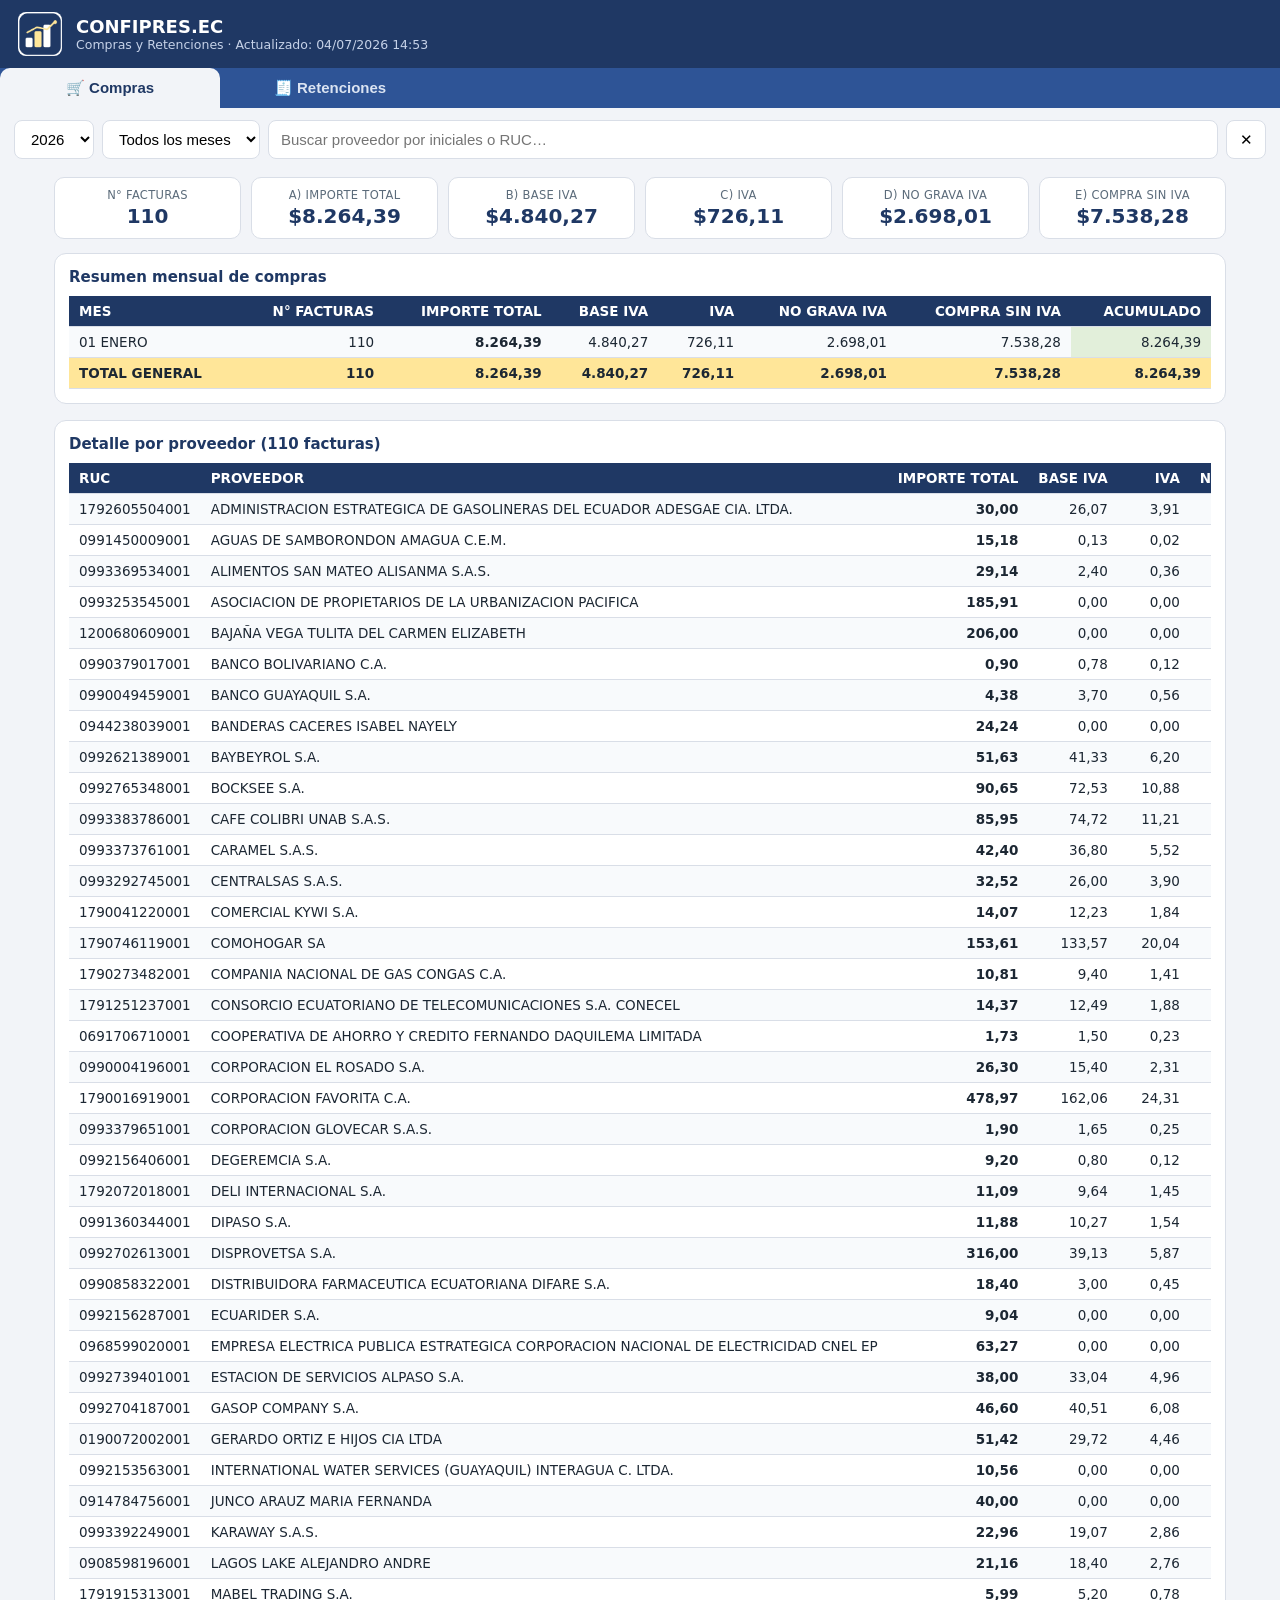
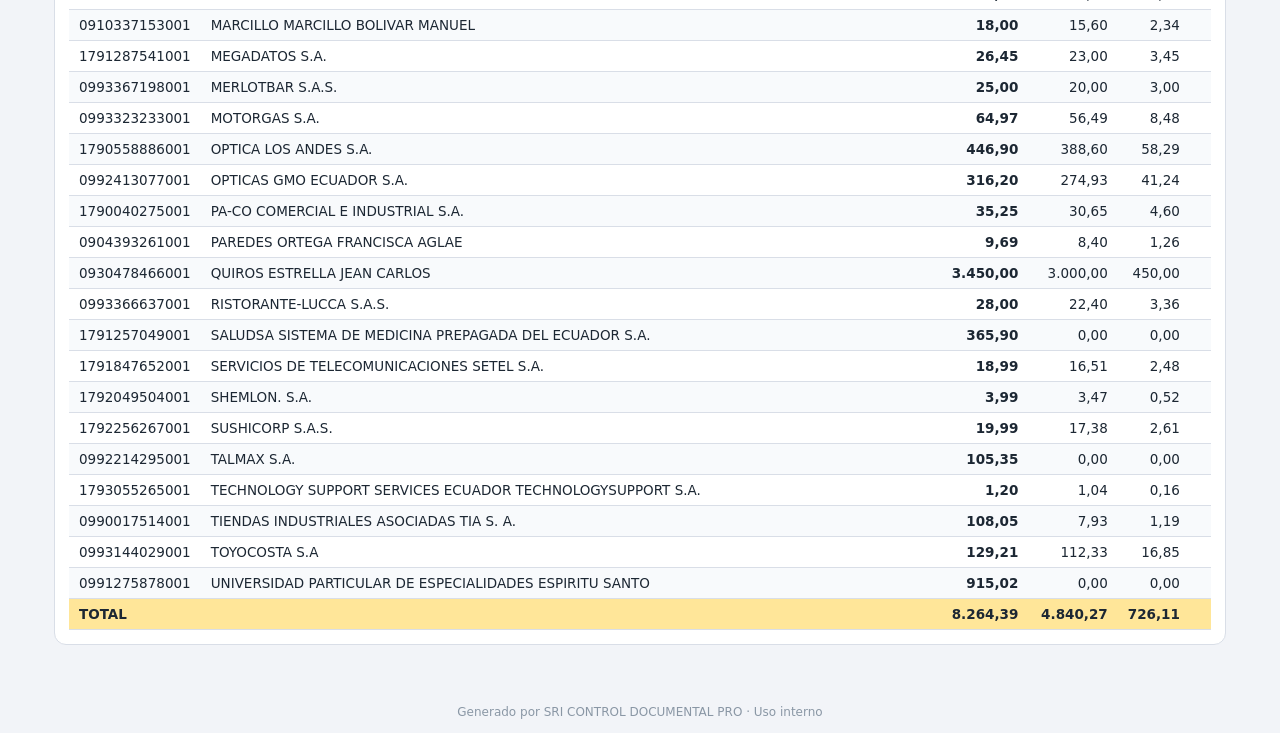
==== dashboard.html @ 3d4f5517 "Add files via upload" ====
<!DOCTYPE html>
<html lang="es">
<head>
<meta charset="utf-8">
<meta name="viewport" content="width=device-width, initial-scale=1">
<meta name="robots" content="noindex, nofollow">
<title>CONFIPRES.EC · Dashboard SRI</title>
<link rel="stylesheet" href="styles.css">
<link rel="icon" href="logo.png">
</head>
<body>

<header>
  <img src="logo.png" alt="logo" id="logo">
  <div>
    <h1>CONFIPRES.EC</h1>
    <div class="sub">Compras y Retenciones · <span id="generado"></span></div>
  </div>
</header>

<nav class="tabs">
  <button class="tab activa" data-vista="compras">🛒 Compras</button>
  <button class="tab" data-vista="retenciones">🧾 Retenciones</button>
</nav>

<section class="filtros">
  <select id="fAnio"></select>
  <select id="fMes"><option value="">Todos los meses</option></select>
  <input type="search" id="fBusca"
         placeholder="Buscar proveedor por iniciales o RUC…">
  <button id="btnLimpiar" title="Limpiar filtros">✕</button>
</section>

<main>
  <section id="kpis" class="kpis"></section>

  <div class="card" id="cardMensual">
    <h2 id="tituloMensual">Resumen mensual</h2>
    <div class="scroll"><table id="tbMensual"></table></div>
  </div>

  <div class="card">
    <h2 id="tituloDetalle">Detalle por proveedor</h2>
    <div class="scroll"><table id="tbDetalle"></table></div>
  </div>
</main>

<footer>Generado por SRI CONTROL DOCUMENTAL PRO · Uso interno</footer>

<script src="script.js"></script>
</body>
</html>
---- styles.css ----
:root{
  --azul:#1F3864; --azul2:#2E5496; --gris:#f2f4f8; --linea:#d9dee7;
  --amarillo:#FFE699; --verde:#E2EFDA; --texto:#1c2733; --rojo:#b3392f;
}
*{box-sizing:border-box;margin:0;padding:0}
body{font-family:"Segoe UI",system-ui,-apple-system,sans-serif;
     background:var(--gris);color:var(--texto);font-size:15px}
header{background:var(--azul);color:#fff;display:flex;align-items:center;
       gap:14px;padding:12px 18px}
#logo{width:44px;height:44px;border-radius:8px;background:#fff;object-fit:contain}
header h1{font-size:18px;font-weight:600}
header .sub{font-size:12.5px;color:#c6d2e8}
.tabs{display:flex;background:var(--azul2)}
.tab{flex:1;max-width:220px;padding:11px;border:none;background:transparent;
     color:#dbe4f2;font-size:15px;font-weight:600;cursor:pointer}
.tab.activa{background:var(--gris);color:var(--azul);border-radius:10px 10px 0 0}
.filtros{display:flex;gap:8px;padding:12px 14px;flex-wrap:wrap;
         background:var(--gris)}
.filtros select,.filtros input{padding:9px 12px;border:1px solid var(--linea);
  border-radius:8px;font-size:15px;background:#fff}
.filtros input{flex:1;min-width:220px}
#btnLimpiar{border:1px solid var(--linea);background:#fff;border-radius:8px;
  width:40px;cursor:pointer;font-size:15px}
main{padding:0 14px 30px;max-width:1200px;margin:0 auto}
.kpis{display:grid;grid-template-columns:repeat(auto-fit,minmax(150px,1fr));
      gap:10px;margin:6px 0 14px}
.kpi{background:#fff;border:1px solid var(--linea);border-radius:10px;
     padding:10px 12px;text-align:center}
.kpi .lbl{font-size:11.5px;color:#5b6b7a;text-transform:uppercase;
          letter-spacing:.3px}
.kpi .num{font-size:20px;font-weight:700;color:var(--azul);margin-top:2px}
.card{background:#fff;border:1px solid var(--linea);border-radius:12px;
      padding:14px;margin-bottom:16px}
.card h2{font-size:15px;color:var(--azul);margin-bottom:10px}
.scroll{overflow-x:auto}
table{border-collapse:collapse;width:100%;font-size:13.5px;white-space:nowrap}
th,td{padding:7px 10px;border-bottom:1px solid var(--linea);text-align:left}
th{background:var(--azul);color:#fff;position:sticky;top:0}
td.num,th.num{text-align:right;font-variant-numeric:tabular-nums}
tr:nth-child(even) td{background:#f8fafc}
tr.total td{background:var(--amarillo);font-weight:700}
td.acum{background:var(--verde)!important}
tr.rev td{color:var(--rojo);font-weight:600}
footer{text-align:center;color:#8a97a5;font-size:12px;padding:14px}
@media(max-width:700px){
  body{font-size:14px} .kpi .num{font-size:17px}
  th,td{padding:6px 7px}
}
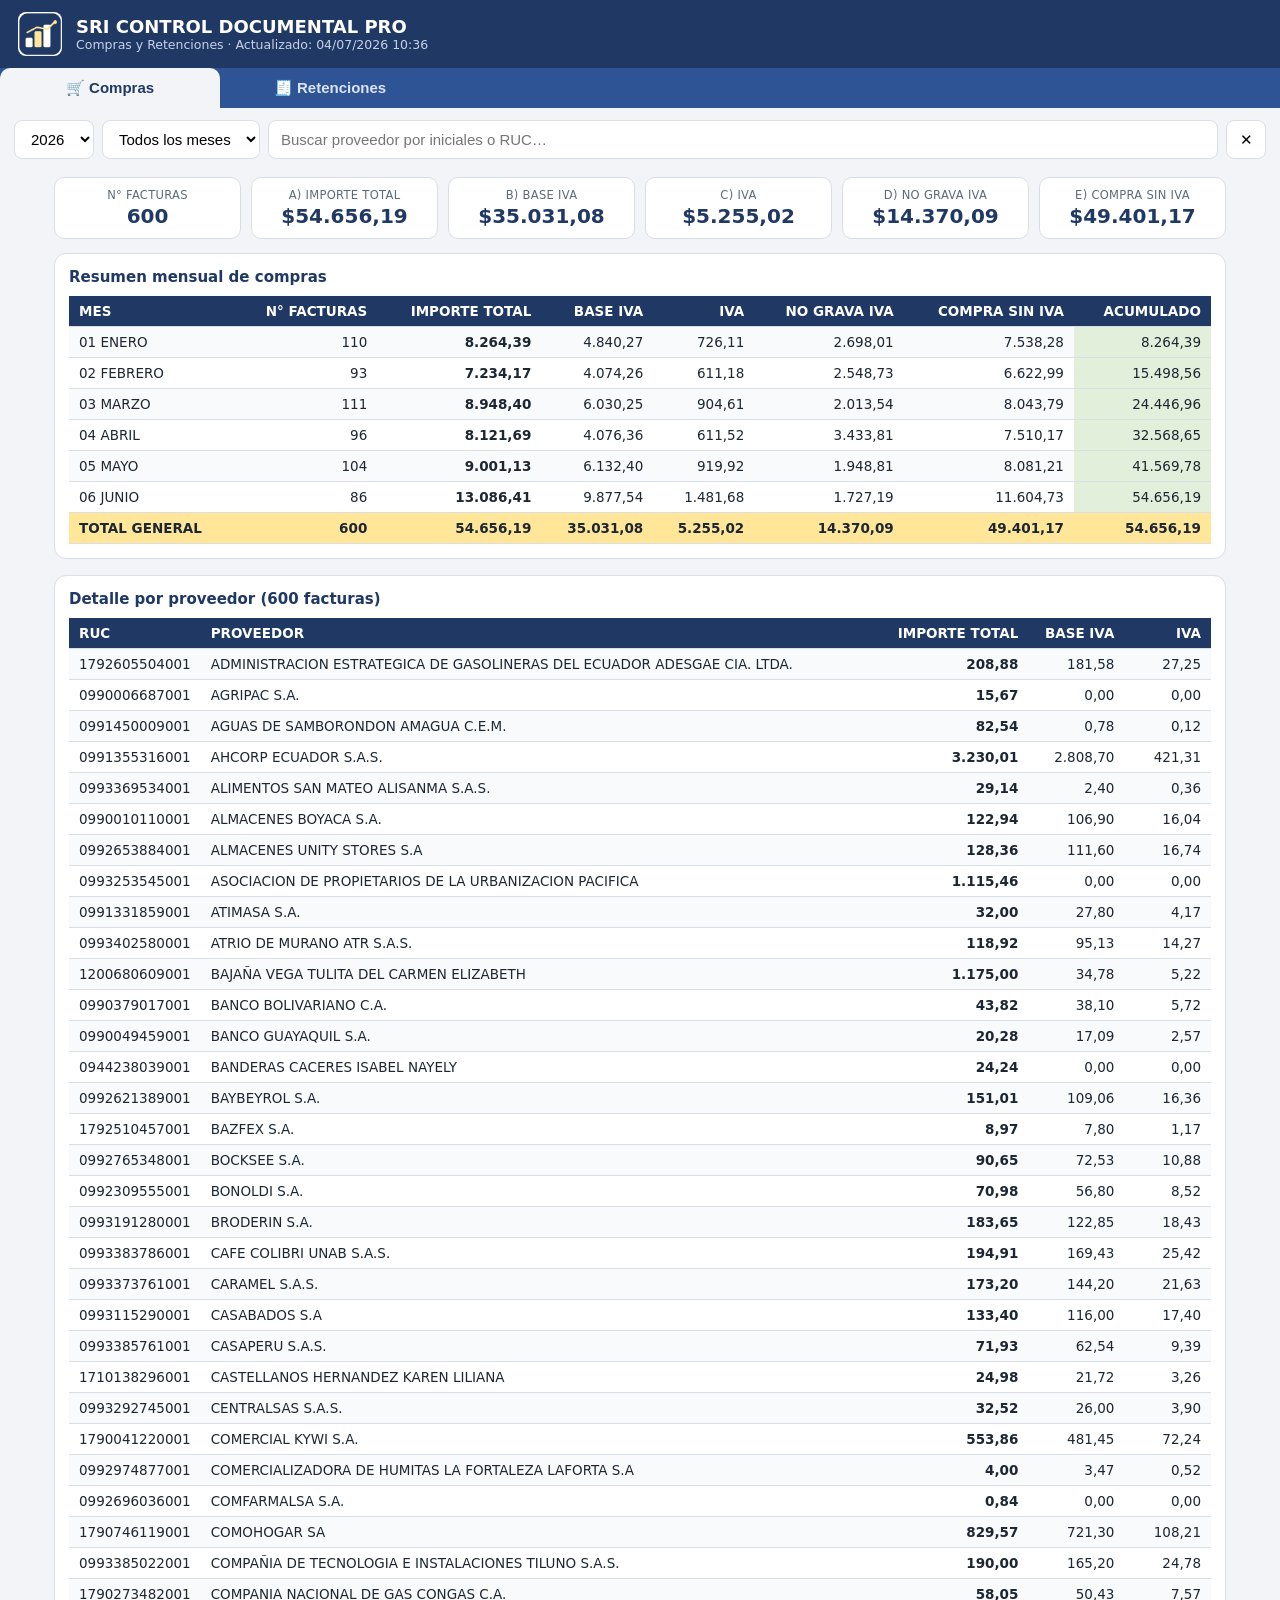
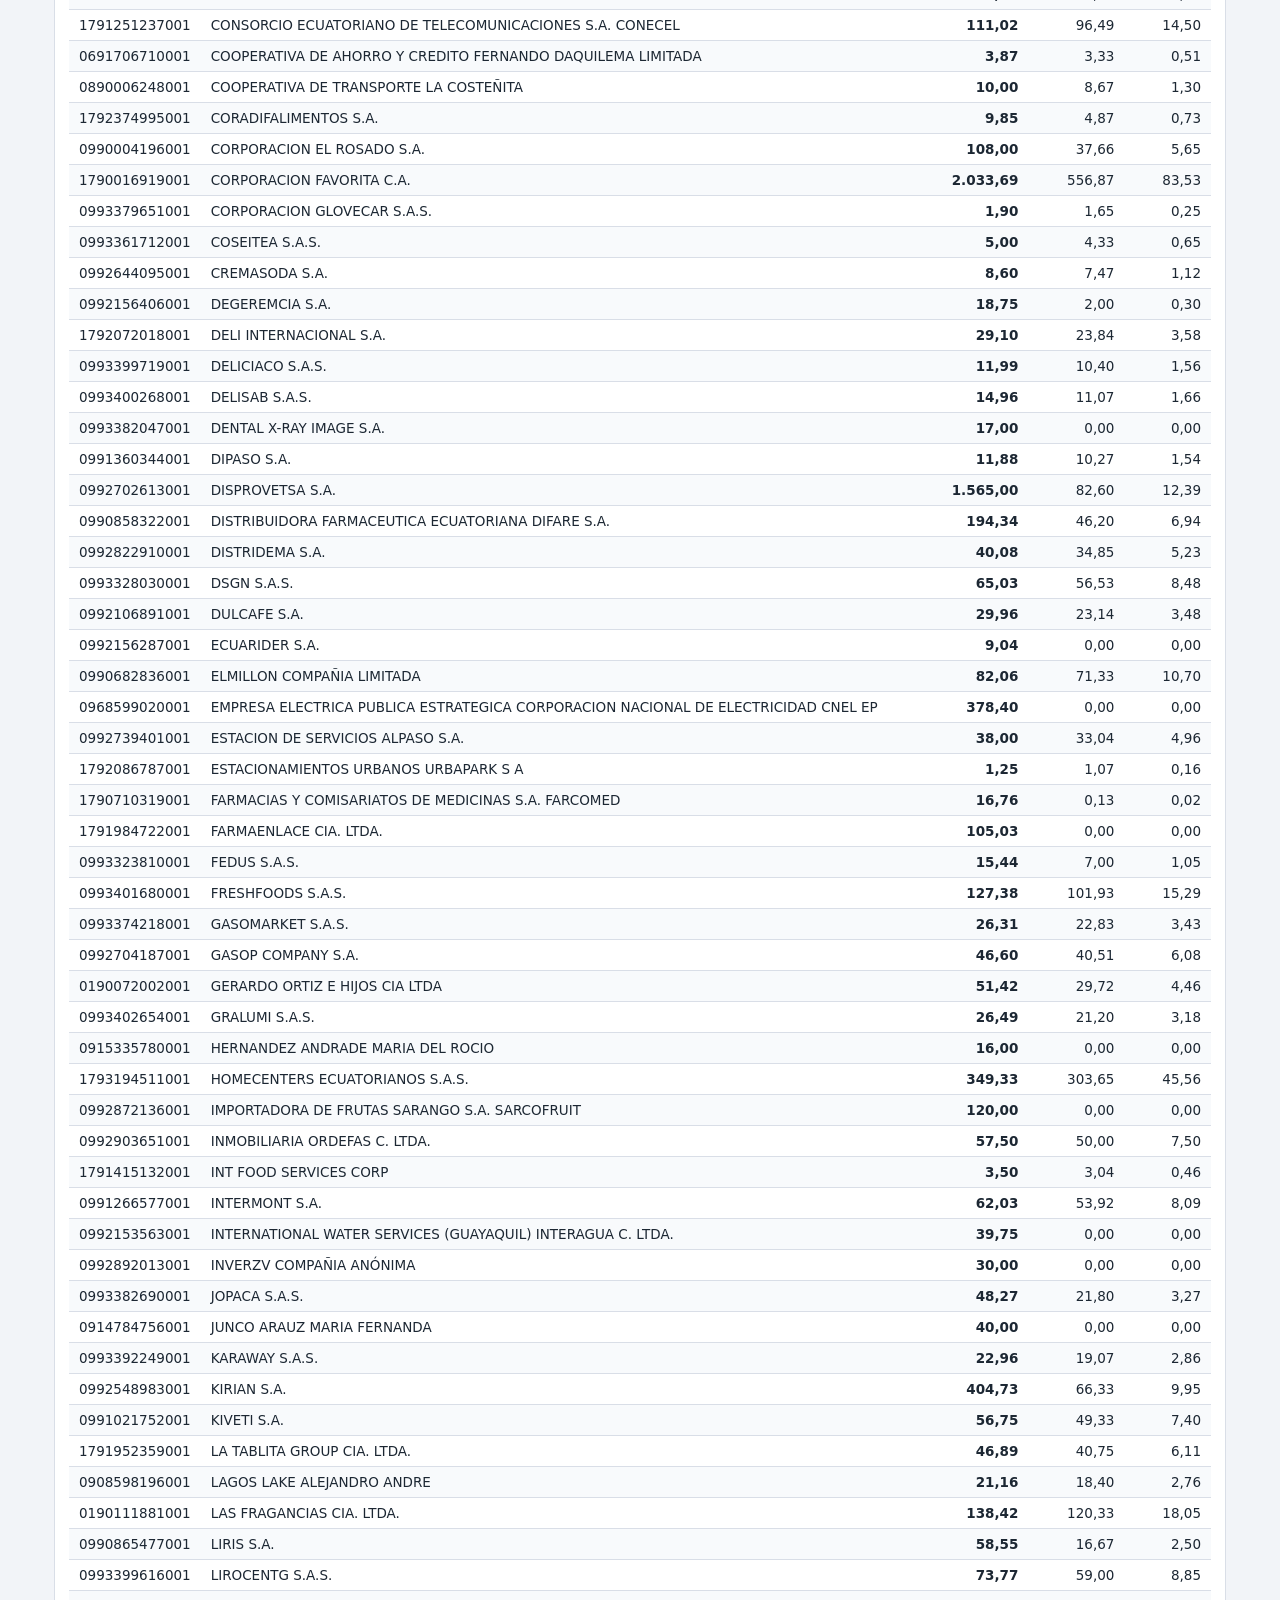
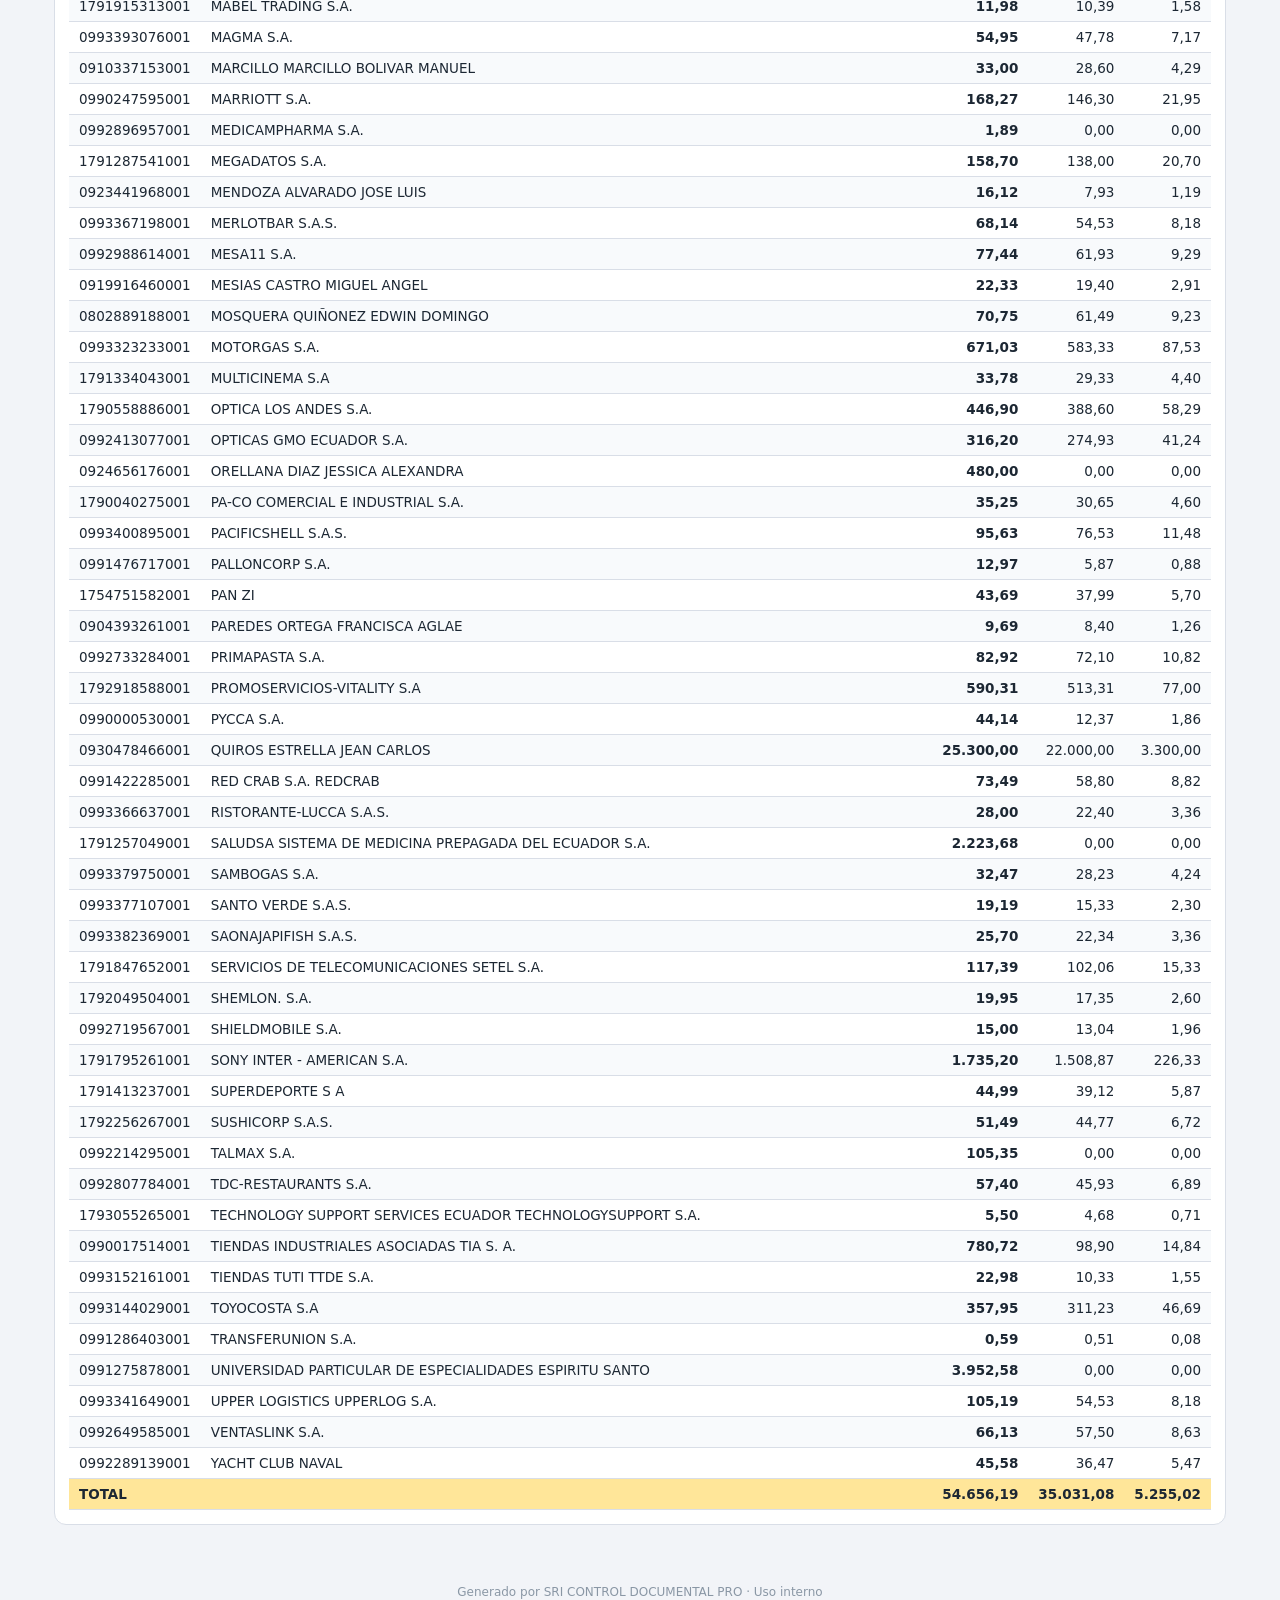
==== commit 6fd9c53a: "Dashboard SRI: dashboard.html (04/07/2026 10:44)" ====
--- a/dashboard.html
+++ b/dashboard.html
@@ -1,52 +1,52 @@
-<!DOCTYPE html>
-<html lang="es">
-<head>
-<meta charset="utf-8">
-<meta name="viewport" content="width=device-width, initial-scale=1">
-<meta name="robots" content="noindex, nofollow">
-<title>CONFIPRES.EC · Dashboard SRI</title>
-<link rel="stylesheet" href="styles.css">
-<link rel="icon" href="logo.png">
-</head>
-<body>
-
-<header>
-  <img src="logo.png" alt="logo" id="logo">
-  <div>
-    <h1>CONFIPRES.EC</h1>
-    <div class="sub">Compras y Retenciones · <span id="generado"></span></div>
-  </div>
-</header>
-
-<nav class="tabs">
-  <button class="tab activa" data-vista="compras">🛒 Compras</button>
-  <button class="tab" data-vista="retenciones">🧾 Retenciones</button>
-</nav>
-
-<section class="filtros">
-  <select id="fAnio"></select>
-  <select id="fMes"><option value="">Todos los meses</option></select>
-  <input type="search" id="fBusca"
-         placeholder="Buscar proveedor por iniciales o RUC…">
-  <button id="btnLimpiar" title="Limpiar filtros">✕</button>
-</section>
-
-<main>
-  <section id="kpis" class="kpis"></section>
-
-  <div class="card" id="cardMensual">
-    <h2 id="tituloMensual">Resumen mensual</h2>
-    <div class="scroll"><table id="tbMensual"></table></div>
-  </div>
-
-  <div class="card">
-    <h2 id="tituloDetalle">Detalle por proveedor</h2>
-    <div class="scroll"><table id="tbDetalle"></table></div>
-  </div>
-</main>
-
-<footer>Generado por SRI CONTROL DOCUMENTAL PRO · Uso interno</footer>
-
-<script src="script.js"></script>
-</body>
-</html>
+<!DOCTYPE html>
+<html lang="es">
+<head>
+<meta charset="utf-8">
+<meta name="viewport" content="width=device-width, initial-scale=1">
+<meta name="robots" content="noindex, nofollow">
+<title>SRI CONTROL DOCUMENTAL PRO · Dashboard SRI</title>
+<link rel="stylesheet" href="styles.css">
+<link rel="icon" href="logo.png">
+</head>
+<body>
+
+<header>
+  <img src="logo.png" alt="logo" id="logo">
+  <div>
+    <h1>SRI CONTROL DOCUMENTAL PRO</h1>
+    <div class="sub">Compras y Retenciones · <span id="generado"></span></div>
+  </div>
+</header>
+
+<nav class="tabs">
+  <button class="tab activa" data-vista="compras">🛒 Compras</button>
+  <button class="tab" data-vista="retenciones">🧾 Retenciones</button>
+</nav>
+
+<section class="filtros">
+  <select id="fAnio"></select>
+  <select id="fMes"><option value="">Todos los meses</option></select>
+  <input type="search" id="fBusca"
+         placeholder="Buscar proveedor por iniciales o RUC…">
+  <button id="btnLimpiar" title="Limpiar filtros">✕</button>
+</section>
+
+<main>
+  <section id="kpis" class="kpis"></section>
+
+  <div class="card" id="cardMensual">
+    <h2 id="tituloMensual">Resumen mensual</h2>
+    <div class="scroll"><table id="tbMensual"></table></div>
+  </div>
+
+  <div class="card">
+    <h2 id="tituloDetalle">Detalle por proveedor</h2>
+    <div class="scroll"><table id="tbDetalle"></table></div>
+  </div>
+</main>
+
+<footer>Generado por SRI CONTROL DOCUMENTAL PRO · Uso interno</footer>
+
+<script src="script.js"></script>
+</body>
+</html>
--- a/styles.css
+++ b/styles.css
@@ -1,48 +1,48 @@
-:root{
-  --azul:#1F3864; --azul2:#2E5496; --gris:#f2f4f8; --linea:#d9dee7;
-  --amarillo:#FFE699; --verde:#E2EFDA; --texto:#1c2733; --rojo:#b3392f;
-}
-*{box-sizing:border-box;margin:0;padding:0}
-body{font-family:"Segoe UI",system-ui,-apple-system,sans-serif;
-     background:var(--gris);color:var(--texto);font-size:15px}
-header{background:var(--azul);color:#fff;display:flex;align-items:center;
-       gap:14px;padding:12px 18px}
-#logo{width:44px;height:44px;border-radius:8px;background:#fff;object-fit:contain}
-header h1{font-size:18px;font-weight:600}
-header .sub{font-size:12.5px;color:#c6d2e8}
-.tabs{display:flex;background:var(--azul2)}
-.tab{flex:1;max-width:220px;padding:11px;border:none;background:transparent;
-     color:#dbe4f2;font-size:15px;font-weight:600;cursor:pointer}
-.tab.activa{background:var(--gris);color:var(--azul);border-radius:10px 10px 0 0}
-.filtros{display:flex;gap:8px;padding:12px 14px;flex-wrap:wrap;
-         background:var(--gris)}
-.filtros select,.filtros input{padding:9px 12px;border:1px solid var(--linea);
-  border-radius:8px;font-size:15px;background:#fff}
-.filtros input{flex:1;min-width:220px}
-#btnLimpiar{border:1px solid var(--linea);background:#fff;border-radius:8px;
-  width:40px;cursor:pointer;font-size:15px}
-main{padding:0 14px 30px;max-width:1200px;margin:0 auto}
-.kpis{display:grid;grid-template-columns:repeat(auto-fit,minmax(150px,1fr));
-      gap:10px;margin:6px 0 14px}
-.kpi{background:#fff;border:1px solid var(--linea);border-radius:10px;
-     padding:10px 12px;text-align:center}
-.kpi .lbl{font-size:11.5px;color:#5b6b7a;text-transform:uppercase;
-          letter-spacing:.3px}
-.kpi .num{font-size:20px;font-weight:700;color:var(--azul);margin-top:2px}
-.card{background:#fff;border:1px solid var(--linea);border-radius:12px;
-      padding:14px;margin-bottom:16px}
-.card h2{font-size:15px;color:var(--azul);margin-bottom:10px}
-.scroll{overflow-x:auto}
-table{border-collapse:collapse;width:100%;font-size:13.5px;white-space:nowrap}
-th,td{padding:7px 10px;border-bottom:1px solid var(--linea);text-align:left}
-th{background:var(--azul);color:#fff;position:sticky;top:0}
-td.num,th.num{text-align:right;font-variant-numeric:tabular-nums}
-tr:nth-child(even) td{background:#f8fafc}
-tr.total td{background:var(--amarillo);font-weight:700}
-td.acum{background:var(--verde)!important}
-tr.rev td{color:var(--rojo);font-weight:600}
-footer{text-align:center;color:#8a97a5;font-size:12px;padding:14px}
-@media(max-width:700px){
-  body{font-size:14px} .kpi .num{font-size:17px}
-  th,td{padding:6px 7px}
-}
+:root{
+  --azul:#1F3864; --azul2:#2E5496; --gris:#f2f4f8; --linea:#d9dee7;
+  --amarillo:#FFE699; --verde:#E2EFDA; --texto:#1c2733; --rojo:#b3392f;
+}
+*{box-sizing:border-box;margin:0;padding:0}
+body{font-family:"Segoe UI",system-ui,-apple-system,sans-serif;
+     background:var(--gris);color:var(--texto);font-size:15px}
+header{background:var(--azul);color:#fff;display:flex;align-items:center;
+       gap:14px;padding:12px 18px}
+#logo{width:44px;height:44px;border-radius:8px;background:#fff;object-fit:contain}
+header h1{font-size:18px;font-weight:600}
+header .sub{font-size:12.5px;color:#c6d2e8}
+.tabs{display:flex;background:var(--azul2)}
+.tab{flex:1;max-width:220px;padding:11px;border:none;background:transparent;
+     color:#dbe4f2;font-size:15px;font-weight:600;cursor:pointer}
+.tab.activa{background:var(--gris);color:var(--azul);border-radius:10px 10px 0 0}
+.filtros{display:flex;gap:8px;padding:12px 14px;flex-wrap:wrap;
+         background:var(--gris)}
+.filtros select,.filtros input{padding:9px 12px;border:1px solid var(--linea);
+  border-radius:8px;font-size:15px;background:#fff}
+.filtros input{flex:1;min-width:220px}
+#btnLimpiar{border:1px solid var(--linea);background:#fff;border-radius:8px;
+  width:40px;cursor:pointer;font-size:15px}
+main{padding:0 14px 30px;max-width:1200px;margin:0 auto}
+.kpis{display:grid;grid-template-columns:repeat(auto-fit,minmax(150px,1fr));
+      gap:10px;margin:6px 0 14px}
+.kpi{background:#fff;border:1px solid var(--linea);border-radius:10px;
+     padding:10px 12px;text-align:center}
+.kpi .lbl{font-size:11.5px;color:#5b6b7a;text-transform:uppercase;
+          letter-spacing:.3px}
+.kpi .num{font-size:20px;font-weight:700;color:var(--azul);margin-top:2px}
+.card{background:#fff;border:1px solid var(--linea);border-radius:12px;
+      padding:14px;margin-bottom:16px}
+.card h2{font-size:15px;color:var(--azul);margin-bottom:10px}
+.scroll{overflow-x:auto}
+table{border-collapse:collapse;width:100%;font-size:13.5px;white-space:nowrap}
+th,td{padding:7px 10px;border-bottom:1px solid var(--linea);text-align:left}
+th{background:var(--azul);color:#fff;position:sticky;top:0}
+td.num,th.num{text-align:right;font-variant-numeric:tabular-nums}
+tr:nth-child(even) td{background:#f8fafc}
+tr.total td{background:var(--amarillo);font-weight:700}
+td.acum{background:var(--verde)!important}
+tr.rev td{color:var(--rojo);font-weight:600}
+footer{text-align:center;color:#8a97a5;font-size:12px;padding:14px}
+@media(max-width:700px){
+  body{font-size:14px} .kpi .num{font-size:17px}
+  th,td{padding:6px 7px}
+}
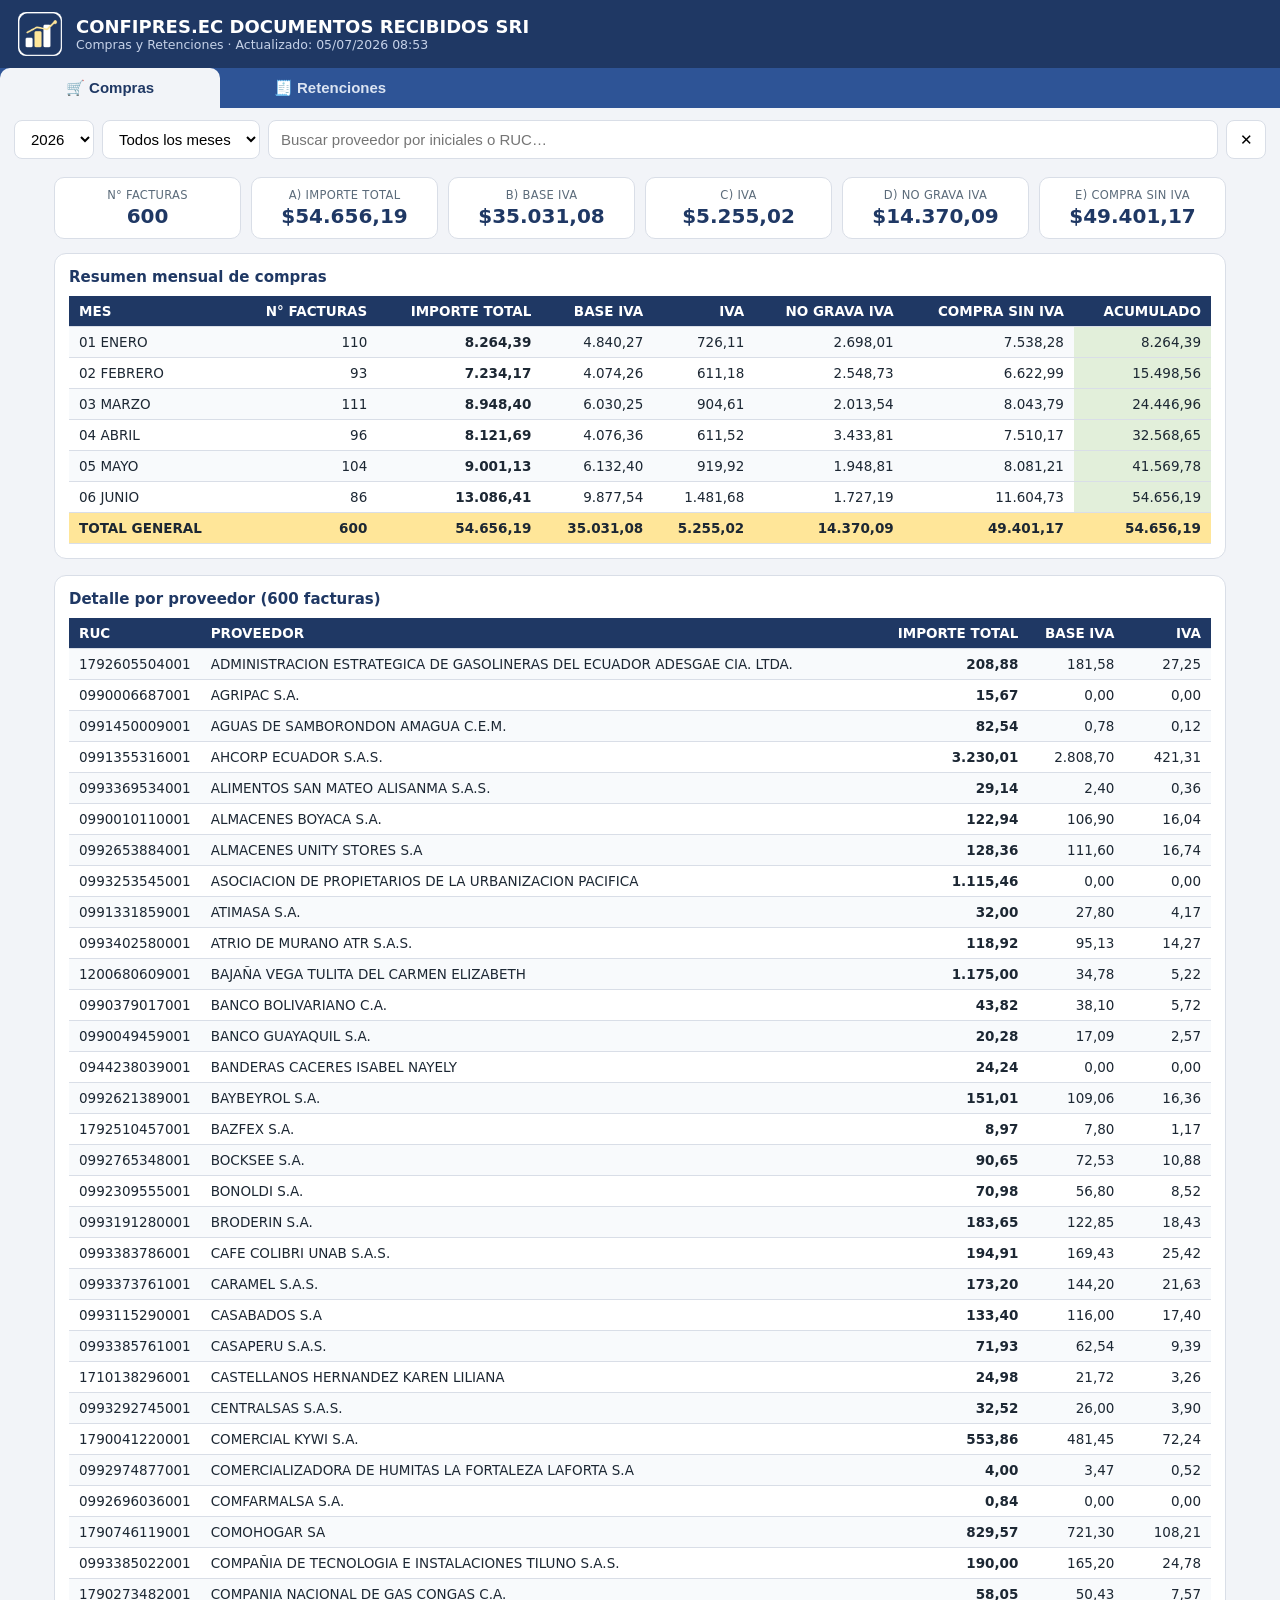
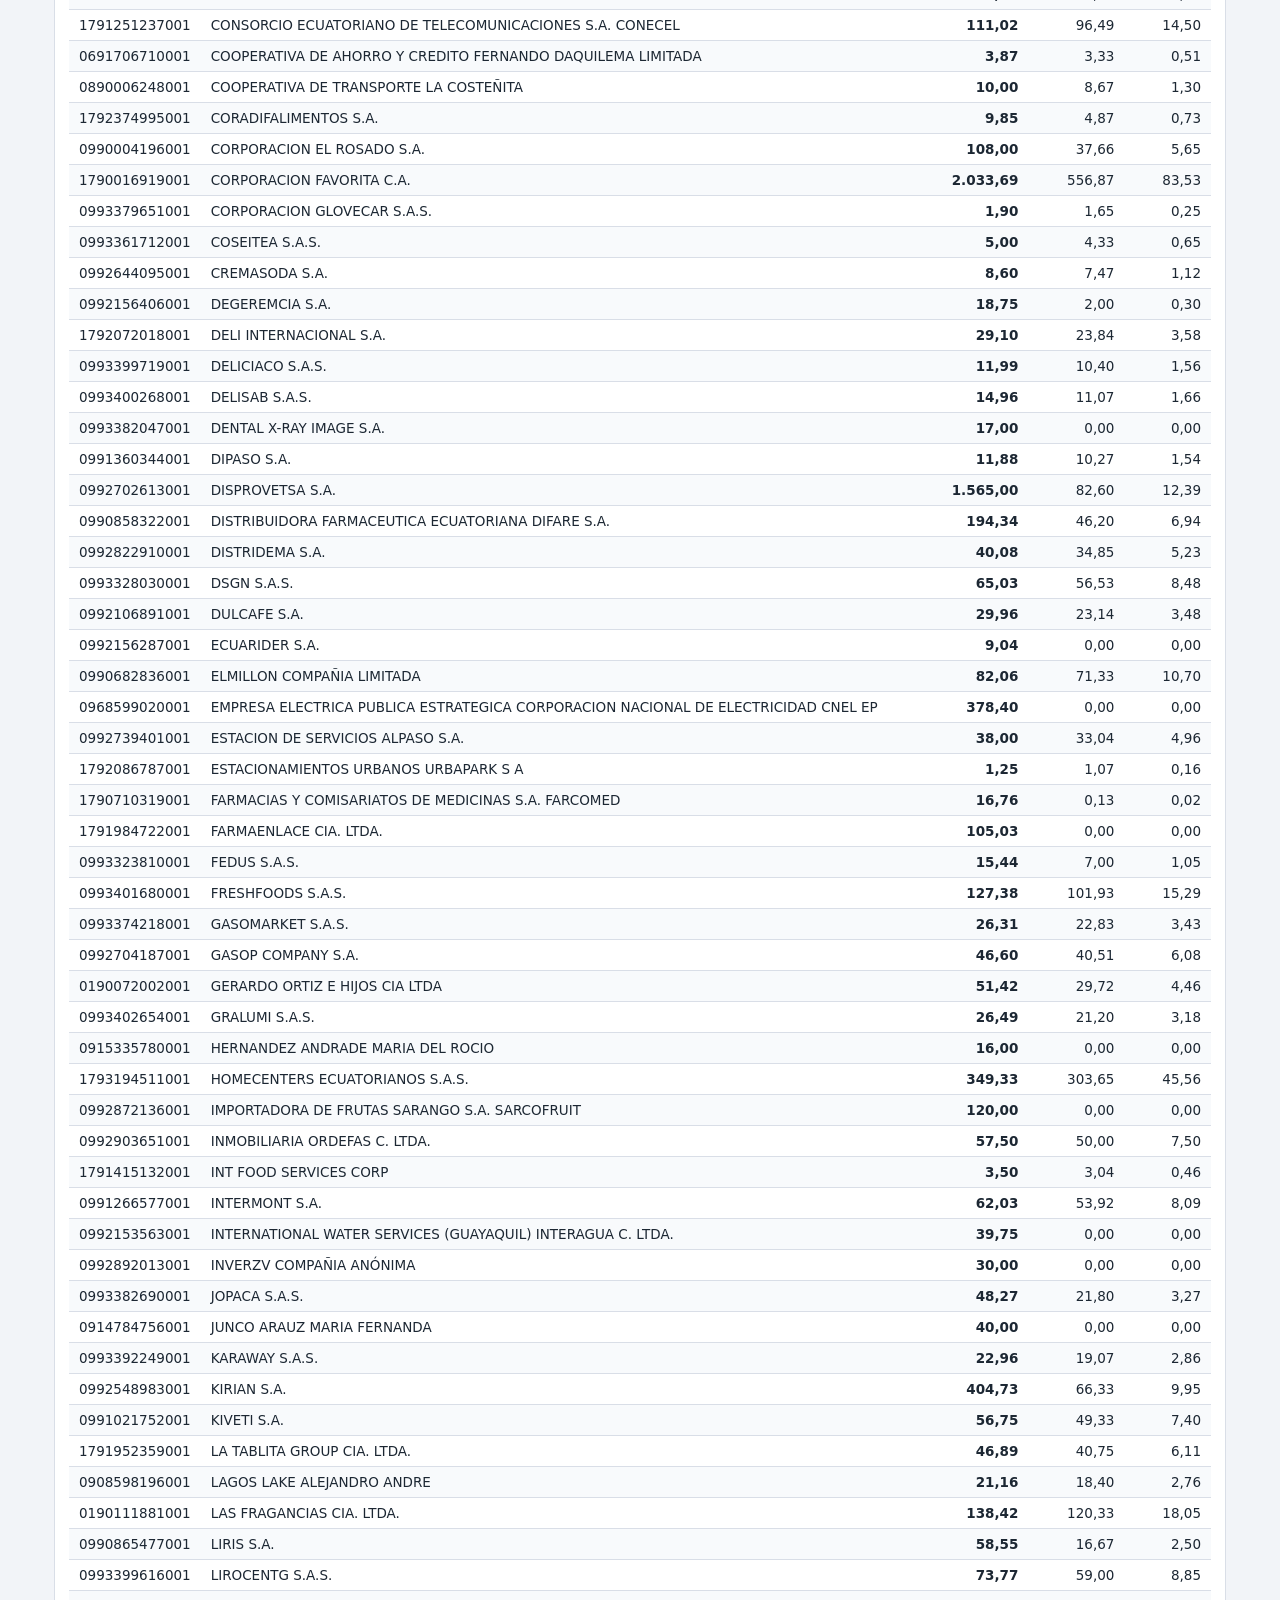
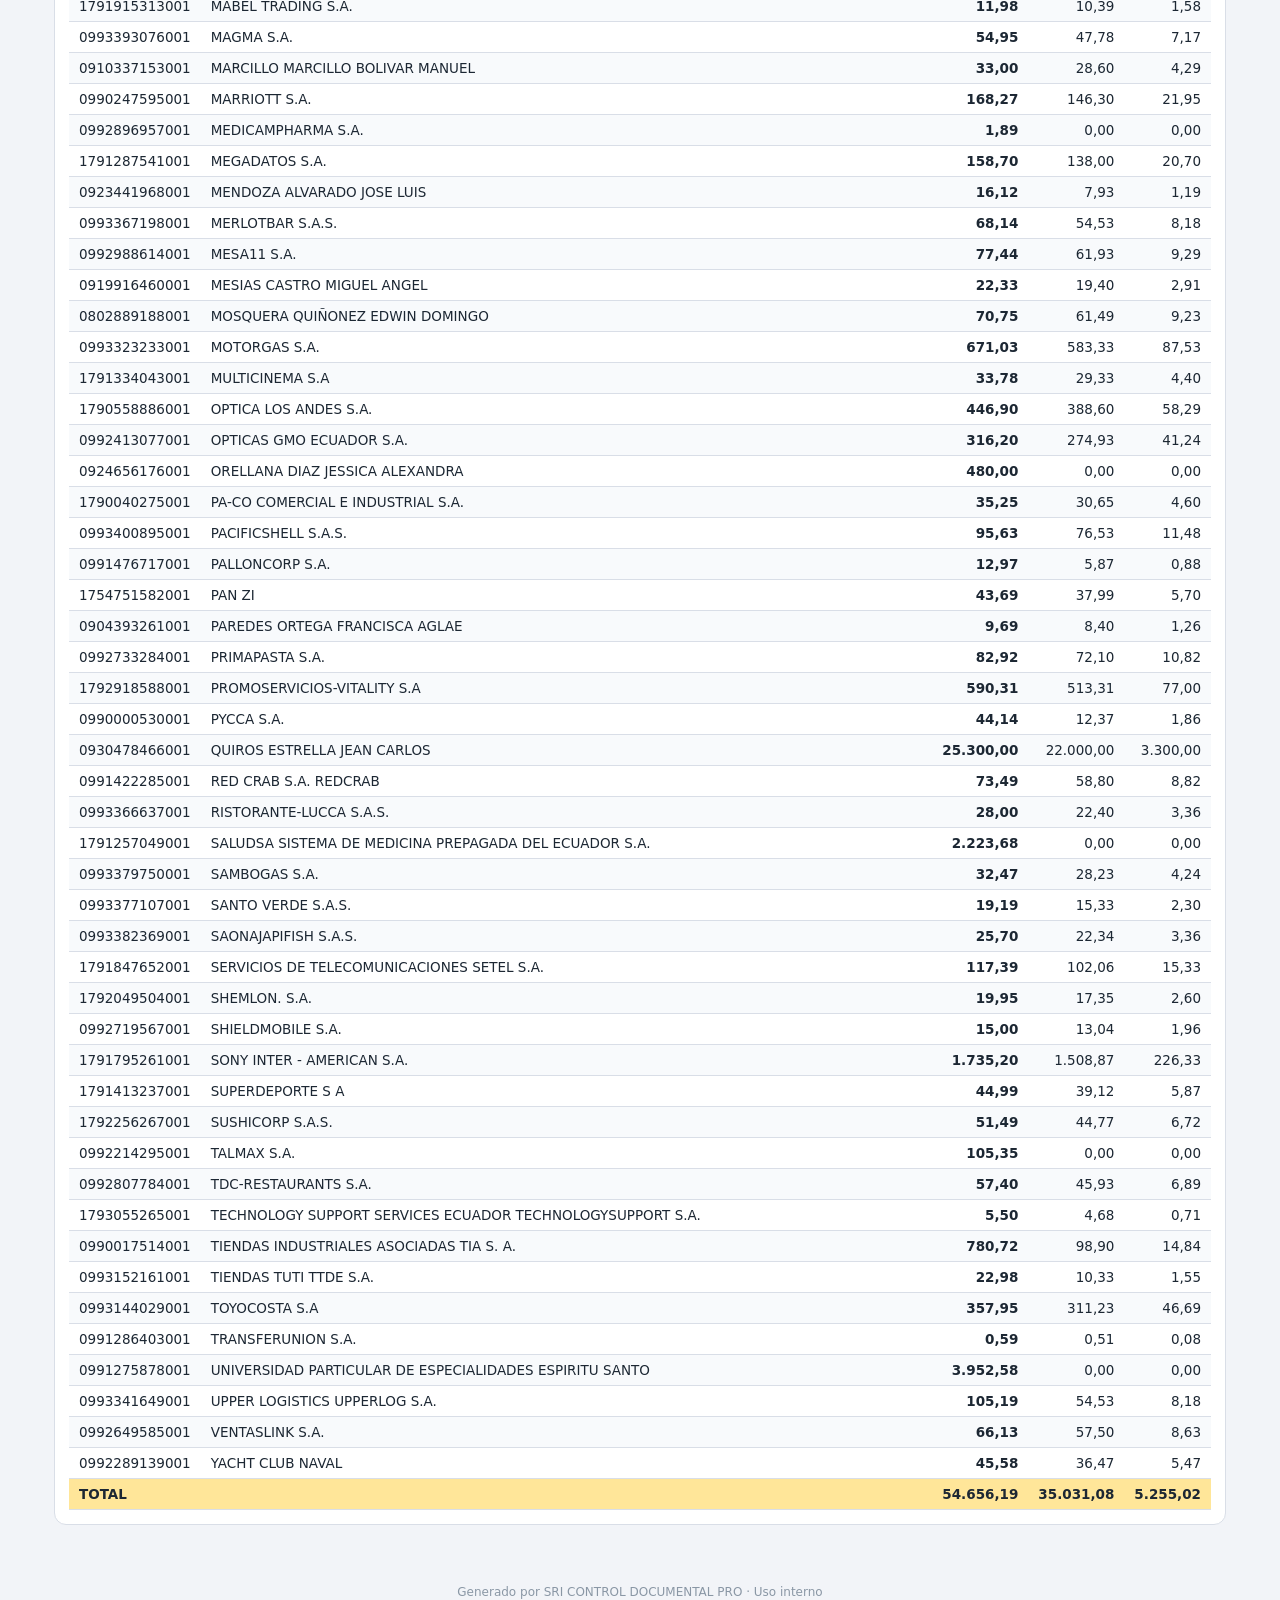
==== commit 94db7d7c: "Dashboard SRI: dashboard.html (05/07/2026 08:53)" ====
--- a/dashboard.html
+++ b/dashboard.html
@@ -4,7 +4,7 @@
 <meta charset="utf-8">
 <meta name="viewport" content="width=device-width, initial-scale=1">
 <meta name="robots" content="noindex, nofollow">
-<title>SRI CONTROL DOCUMENTAL PRO · Dashboard SRI</title>
+<title>CONFIPRES.EC DOCUMENTOS RECIBIDOS SRI · Dashboard SRI</title>
 <link rel="stylesheet" href="styles.css">
 <link rel="icon" href="logo.png">
 </head>
@@ -13,7 +13,7 @@
 <header>
   <img src="logo.png" alt="logo" id="logo">
   <div>
-    <h1>SRI CONTROL DOCUMENTAL PRO</h1>
+    <h1>CONFIPRES.EC DOCUMENTOS RECIBIDOS SRI</h1>
     <div class="sub">Compras y Retenciones · <span id="generado"></span></div>
   </div>
 </header>
